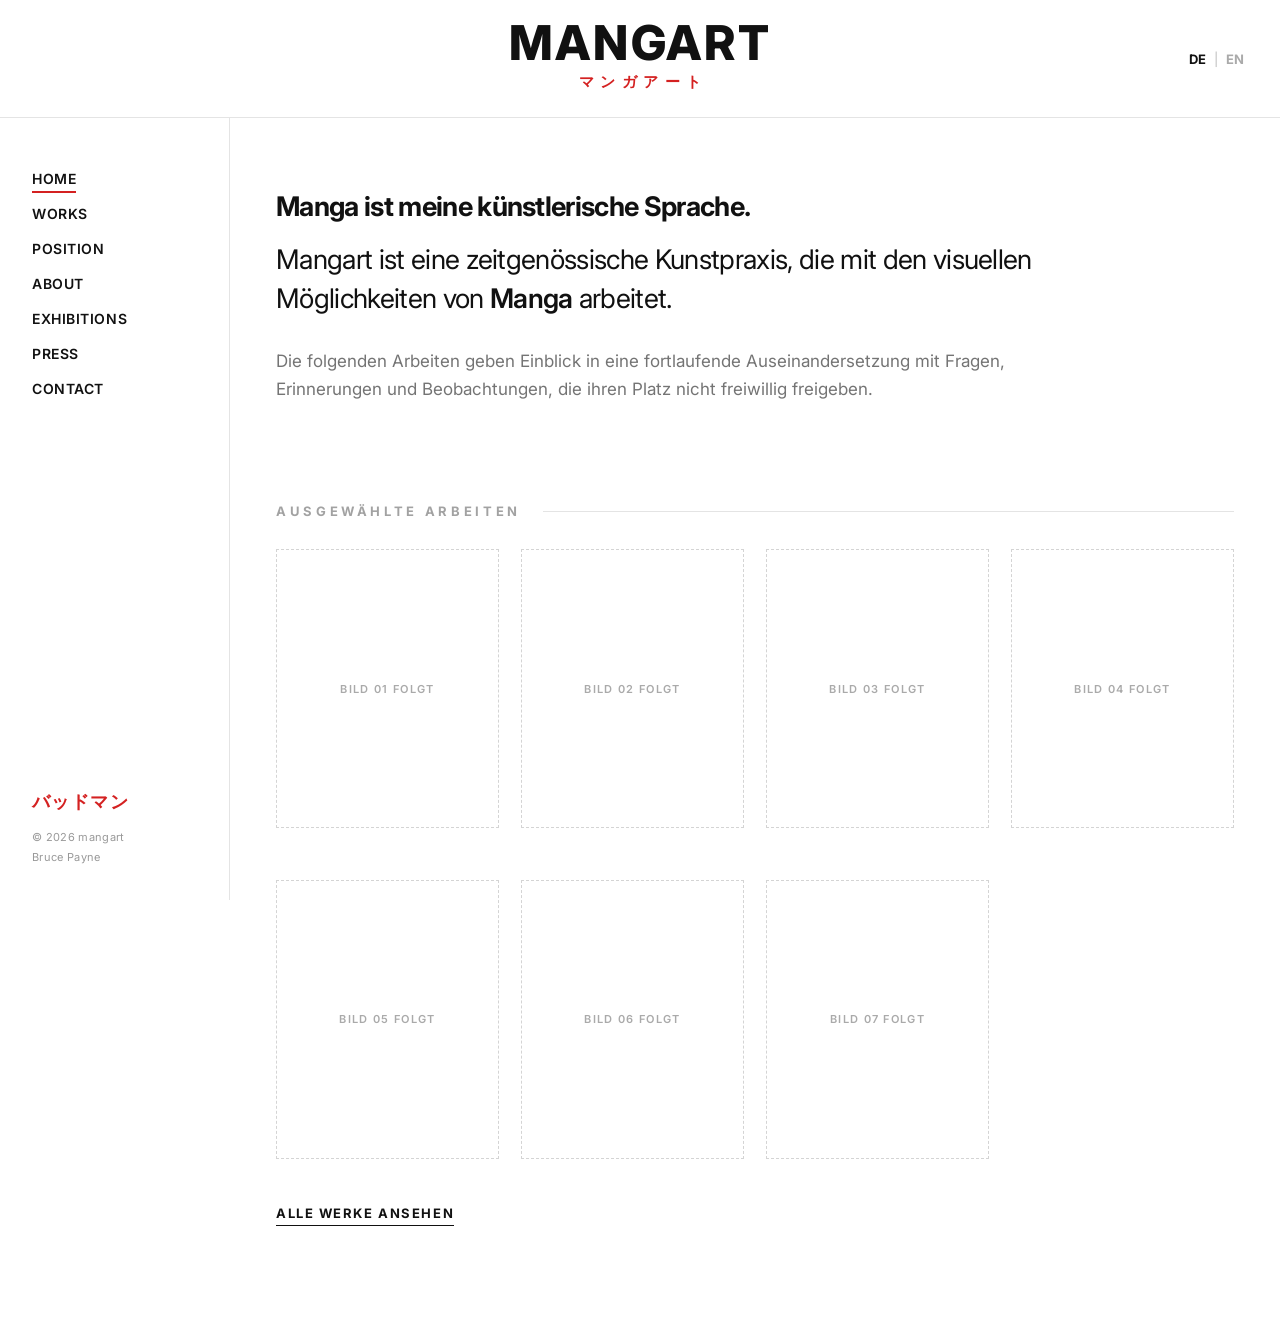
==== index.html @ c365e72a "Update index.html" ====
<!DOCTYPE html>
<html lang="de">
<head>
  <meta charset="UTF-8">
  <meta name="viewport" content="width=device-width, initial-scale=1.0">

  <title>mangart</title>

  <link rel="preconnect" href="https://fonts.googleapis.com">
  <link rel="preconnect" href="https://fonts.gstatic.com" crossorigin>

  <link
    href="https://fonts.googleapis.com/css2?family=Inter:wght@400;500;600;700&display=swap"
    rel="stylesheet"
  >

  <link rel="stylesheet" href="style.css">
</head>

<body>

  <header class="site-header">

    <a
      class="site-logo"
      href="index.html"
      aria-label="Zur Startseite"
    >
      <span class="site-logo-main">MANGART</span>
      <span class="site-logo-japanese">マンガアート</span>
    </a>

    <div class="header-controls">

      <div class="language-switch">
        <button class="language-button active" type="button">DE</button>
        <span class="language-divider">|</span>
        <button class="language-button" type="button">EN</button>
      </div>

      <button
        class="menu-button"
        id="menuButton"
        type="button"
        aria-label="Menü öffnen"
        aria-expanded="false"
      >
        <span></span>
        <span></span>
        <span></span>
      </button>

    </div>

  </header>

  <aside class="sidebar" id="sidebar">

    <nav class="main-navigation">
      <a class="active" href="index.html">Home</a>
      <a href="#">Works</a>
      <a href="#">Position</a>
      <a href="#">About</a>
      <a href="#">Exhibitions</a>
      <a href="#">Press</a>
      <a href="#">Contact</a>
    </nav>

    <div class="sidebar-footer">
      <div class="japanese-name">バッドマン</div>
      <div>© 2026 mangart</div>
      <div>Bruce Payne</div>
    </div>

  </aside>

  <main class="page">

    <div class="content">

      <section class="intro">

        <p class="intro-lead">
          Manga ist meine künstlerische Sprache.
        </p>

        <p class="intro-main">
          Mangart ist eine zeitgenössische Kunstpraxis,
          die mit den visuellen Möglichkeiten von <strong>Manga</strong> arbeitet.
        </p>

        <p class="intro-sub">
          Die folgenden Arbeiten geben Einblick in eine fortlaufende
          Auseinandersetzung mit Fragen, Erinnerungen und Beobachtungen,
          die ihren Platz nicht freiwillig freigeben.
        </p>

      </section>

      <section class="selected-works">

        <h2 class="section-title">
          <span>Ausgewählte Arbeiten</span>
        </h2>

        <div class="works-grid">

          <a class="work-card" href="#">
            <div class="image-placeholder">Bild 01 folgt</div>
          </a>

          <a class="work-card" href="#">
            <div class="image-placeholder">Bild 02 folgt</div>
          </a>

          <a class="work-card" href="#">
            <div class="image-placeholder">Bild 03 folgt</div>
          </a>

          <a class="work-card" href="#">
            <div class="image-placeholder">Bild 04 folgt</div>
          </a>

          <a class="work-card" href="#">
            <div class="image-placeholder">Bild 05 folgt</div>
          </a>

          <a class="work-card" href="#">
            <div class="image-placeholder">Bild 06 folgt</div>
          </a>

          <a class="work-card" href="#">
            <div class="image-placeholder">Bild 07 folgt</div>
          </a>

        </div>

        <a class="all-works-link" href="#">
          Alle Werke ansehen
        </a>

      </section>

    </div>

  </main>

  <script>
    const menuButton = document.getElementById("menuButton");
    const sidebar = document.getElementById("sidebar");

    menuButton.addEventListener("click", function () {
      const menuIsOpen = sidebar.classList.toggle("open");

      menuButton.classList.toggle("open", menuIsOpen);

      menuButton.setAttribute(
        "aria-expanded",
        menuIsOpen ? "true" : "false"
      );
    });
  </script>

</body>
</html>
---- style.css ----
:root {
  --white: #ffffff;
  --black: #111111;
  --grey: #747474;
  --light-grey: #e4e4e4;
  --soft-grey: #a2a2a2;
  --red: #d42121;

  --header-height: 118px;
  --sidebar-width: 230px;
  --content-width: 1320px;
}

* {
  box-sizing: border-box;
}

html {
  scroll-behavior: smooth;
}

body {
  margin: 0;
  background: var(--white);
  color: var(--black);
  font-family: "Inter", Arial, Helvetica, sans-serif;
  -webkit-font-smoothing: antialiased;
}

a {
  color: inherit;
  text-decoration: none;
}

button {
  font: inherit;
}

/* HEADER */

.site-header {
  position: fixed;
  top: 0;
  right: 0;
  left: 0;
  height: var(--header-height);
  background: rgba(255, 255, 255, 0.98);
  border-bottom: 1px solid var(--light-grey);
  z-index: 1000;
}

/* MANGART WORTMARKE */

.site-logo {
  position: absolute;
  top: 20px;
  left: 50%;
  width: 310px;
  transform: translateX(-50%);
  display: flex;
  flex-direction: column;
  align-items: center;
  line-height: 1;
  white-space: nowrap;
}

.site-logo-main {
  width: 100%;
  color: var(--black);
  font-size: 48px;
  font-weight: 800;
  line-height: 0.95;
  letter-spacing: 0.055em;
  text-align: center;
}

.site-logo-japanese {
  width: 100%;
  margin-top: 8px;
  color: var(--red);
  font-size: 15px;
  font-weight: 600;
  line-height: 1;
  letter-spacing: 0.43em;
  text-align: center;
  text-indent: 0.43em;
}

.header-controls {
  position: absolute;
  top: 0;
  right: 36px;
  height: var(--header-height);
  display: flex;
  align-items: center;
  gap: 22px;
}

.language-switch {
  display: flex;
  align-items: center;
  gap: 8px;
  font-size: 13px;
  font-weight: 700;
}

.language-button {
  padding: 0;
  border: 0;
  background: transparent;
  color: #aaaaaa;
  cursor: pointer;
}

.language-button.active {
  color: var(--black);
}

.language-divider {
  color: #bdbdbd;
  font-weight: 400;
}

/* LINKE NAVIGATION */

.sidebar {
  position: fixed;
  top: var(--header-height);
  bottom: 0;
  left: 0;
  width: var(--sidebar-width);
  padding: 52px 32px 32px;
  display: flex;
  flex-direction: column;
  background: var(--white);
  border-right: 1px solid var(--light-grey);
  z-index: 900;
}

.main-navigation {
  display: flex;
  flex-direction: column;
  align-items: flex-start;
  gap: 18px;
}

.main-navigation a {
  position: relative;
  font-size: 14px;
  font-weight: 600;
  letter-spacing: 0.04em;
  text-transform: uppercase;
}

.main-navigation a::after {
  content: "";
  position: absolute;
  bottom: -6px;
  left: 0;
  width: 0;
  height: 2px;
  background: var(--red);
  transition: width 0.2s ease;
}

.main-navigation a:hover::after,
.main-navigation a.active::after {
  width: 100%;
}

/* SIGNATUR LINKS UNTEN */

.sidebar-footer {
  margin-top: auto;
  padding-top: 72px;
  color: #999999;
  font-size: 11px;
  line-height: 1.8;
  letter-spacing: 0.03em;
}

.japanese-name {
  margin-bottom: 10px;
  color: var(--red);
  font-size: 18px;
  font-weight: 600;
  letter-spacing: 0.08em;
}

/* HAUPTBEREICH */

.page {
  margin-left: var(--sidebar-width);
  padding: var(--header-height) 46px 100px;
}

.content {
  width: 100%;
  max-width: var(--content-width);
  margin: 0 auto;
  padding-top: 70px;
}

/* HOME INTRO */

.intro {
  max-width: 820px;
  margin-bottom: 100px;
}

.intro p {
  margin-top: 0;
}

.intro-lead {
  margin-bottom: 14px;
  font-size: 27px;
  font-weight: 700;
  line-height: 1.4;
  letter-spacing: -0.025em;
}

.intro-main {
  margin-bottom: 30px;
  font-size: 27px;
  font-weight: 400;
  line-height: 1.45;
  letter-spacing: -0.025em;
}

.intro-main strong {
  font-weight: 600;
}

.intro-sub {
  max-width: 760px;
  margin-bottom: 0;
  color: var(--grey);
  font-size: 17px;
  font-weight: 400;
  line-height: 1.62;
}

/* AUSGEWÄHLTE ARBEITEN */

.selected-works {
  width: 100%;
}

.section-title {
  display: flex;
  align-items: center;
  gap: 22px;
  margin: 0 0 30px;
  color: var(--soft-grey);
  font-size: 13px;
  font-weight: 700;
  letter-spacing: 0.28em;
  text-transform: uppercase;
}

.section-title::after {
  content: "";
  flex: 1;
  height: 1px;
  background: var(--light-grey);
}

/* WERKRASTER */

.works-grid {
  display: grid;
  grid-template-columns: repeat(4, minmax(0, 1fr));
  gap: 52px 22px;
}

.work-card {
  display: block;
  width: 100%;
}

.image-placeholder {
  width: 100%;
  aspect-ratio: 4 / 5;
  display: flex;
  align-items: center;
  justify-content: center;
  background: var(--white);
  border: 1px dashed #d4d4d4;
  color: #aaaaaa;
  font-size: 11px;
  font-weight: 600;
  letter-spacing: 0.12em;
  text-transform: uppercase;
}

.work-card img {
  display: block;
  width: 100%;
  height: auto;
  object-fit: contain;
  background: var(--white);
}

/* ALLE WERKE ANSEHEN */

.all-works-link {
  display: inline-block;
  position: relative;
  margin-top: 46px;
  padding-bottom: 5px;
  font-size: 13px;
  font-weight: 700;
  letter-spacing: 0.12em;
  text-transform: uppercase;
}

.all-works-link::after {
  content: "";
  position: absolute;
  right: 0;
  bottom: 0;
  left: 0;
  height: 1px;
  background: var(--black);
}

.all-works-link:hover {
  opacity: 0.55;
}

/* HAMBURGER */

.menu-button {
  display: none;
  width: 32px;
  height: 32px;
  padding: 0;
  border: 0;
  background: transparent;
  cursor: pointer;
  align-items: center;
  justify-content: center;
  flex-direction: column;
}

.menu-button span {
  display: block;
  width: 28px;
  height: 2px;
  margin: 3px 0;
  background: var(--black);
  transition: transform 0.2s ease, opacity 0.2s ease;
}

.menu-button.open span:nth-child(1) {
  transform: translateY(8px) rotate(45deg);
}

.menu-button.open span:nth-child(2) {
  opacity: 0;
}

.menu-button.open span:nth-child(3) {
  transform: translateY(-8px) rotate(-45deg);
}

/* TABLET */

@media (max-width: 820px) {
  .works-grid {
    grid-template-columns: repeat(2, minmax(0, 1fr));
  }
}

/* HANDY */

@media (max-width: 760px) {
  :root {
    --header-height: 88px;
  }

  .site-logo {
    top: 18px;
    left: 20px;
    width: 155px;
    transform: none;
    align-items: flex-start;
  }

  .site-logo-main {
    font-size: 27px;
    letter-spacing: 0.035em;
    text-align: left;
  }

  .site-logo-japanese {
    margin-top: 5px;
    font-size: 9px;
    letter-spacing: 0.26em;
    text-align: left;
    text-indent: 0;
  }

  .header-controls {
    top: 0;
    right: 18px;
    height: var(--header-height);
    gap: 16px;
  }

  .language-switch {
    height: 32px;
    display: flex;
    align-items: center;
    font-size: 13px;
  }

  .menu-button {
    display: flex;
  }

  .sidebar {
    top: var(--header-height);
    width: 100%;
    height: calc(100vh - var(--header-height));
    padding: 36px 26px 30px;
    border-right: 0;
    transform: translateX(-105%);
    transition: transform 0.25s ease;
  }

  .sidebar.open {
    transform: translateX(0);
  }

  .main-navigation {
    gap: 24px;
  }

  .main-navigation a {
    font-size: 22px;
  }

  .sidebar-footer {
    display: none;
  }

  .page {
    margin-left: 0;
    padding: var(--header-height) 22px 65px;
  }

  .content {
    padding-top: 48px;
  }

  .intro {
    margin-bottom: 74px;
  }

  .intro-lead {
    font-size: 23px;
  }

  .intro-main {
    font-size: 23px;
  }

  .intro-sub {
    font-size: 17px;
  }

  .section-title {
    font-size: 12px;
    letter-spacing: 0.2em;
  }

  .works-grid {
    grid-template-columns: 1fr;
    gap: 28px;
  }
}
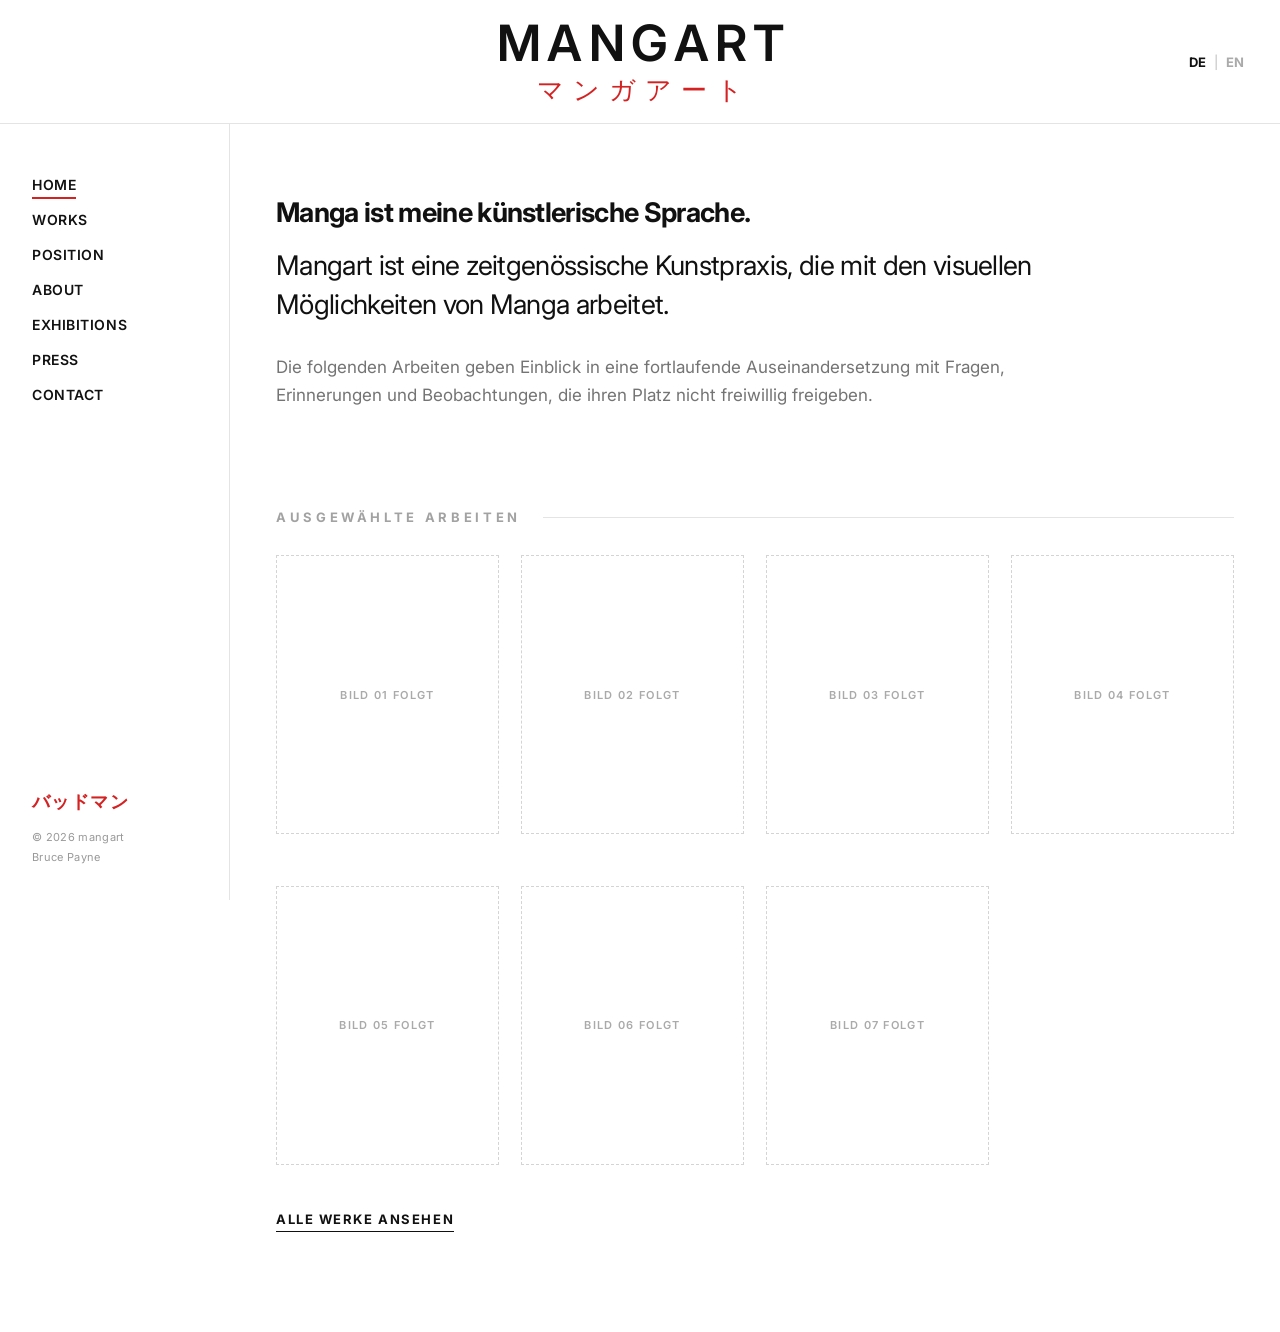
==== commit 58bb1d0e: "Update index.html" ====
--- a/index.html
+++ b/index.html
@@ -86,7 +86,7 @@
 
         <p class="intro-main">
           Mangart ist eine zeitgenössische Kunstpraxis,
-          die mit den visuellen Möglichkeiten von <strong>Manga</strong> arbeitet.
+          die mit den visuellen Möglichkeiten von Manga arbeitet.
         </p>
 
         <p class="intro-sub">
--- a/style.css
+++ b/style.css
@@ -6,7 +6,7 @@
   --soft-grey: #a2a2a2;
   --red: #d42121;
 
-  --header-height: 118px;
+  --header-height: 124px;
   --sidebar-width: 230px;
   --content-width: 1320px;
 }
@@ -53,37 +53,37 @@
 
 .site-logo {
   position: absolute;
-  top: 20px;
+  top: 18px;
   left: 50%;
-  width: 310px;
+  width: 430px;
   transform: translateX(-50%);
   display: flex;
   flex-direction: column;
   align-items: center;
-  line-height: 1;
   white-space: nowrap;
 }
 
 .site-logo-main {
   width: 100%;
   color: var(--black);
-  font-size: 48px;
-  font-weight: 800;
-  line-height: 0.95;
-  letter-spacing: 0.055em;
-  text-align: center;
-}
-
-.site-logo-japanese {
-  width: 100%;
-  margin-top: 8px;
-  color: var(--red);
-  font-size: 15px;
+  font-size: 50px;
   font-weight: 600;
   line-height: 1;
-  letter-spacing: 0.43em;
+  letter-spacing: 0.13em;
   text-align: center;
-  text-indent: 0.43em;
+  text-indent: 0.13em;
+}
+
+.site-logo-japanese {
+  width: 100%;
+  margin-top: 9px;
+  color: var(--red);
+  font-size: 26px;
+  font-weight: 500;
+  line-height: 1;
+  letter-spacing: 0.34em;
+  text-align: center;
+  text-indent: 0.34em;
 }
 
 .header-controls {
@@ -377,27 +377,32 @@
 
 @media (max-width: 760px) {
   :root {
-    --header-height: 88px;
+    --header-height: 94px;
   }
 
   .site-logo {
-    top: 18px;
+    top: 50%;
     left: 20px;
-    width: 155px;
-    transform: none;
+    width: 165px;
+    transform: translateY(-50%);
     align-items: flex-start;
   }
 
   .site-logo-main {
-    font-size: 27px;
-    letter-spacing: 0.035em;
+    font-size: 25px;
+    font-weight: 600;
+    line-height: 1;
+    letter-spacing: 0.1em;
     text-align: left;
+    text-indent: 0;
   }
 
   .site-logo-japanese {
-    margin-top: 5px;
-    font-size: 9px;
-    letter-spacing: 0.26em;
+    margin-top: 6px;
+    font-size: 13px;
+    font-weight: 500;
+    line-height: 1;
+    letter-spacing: 0.25em;
     text-align: left;
     text-indent: 0;
   }
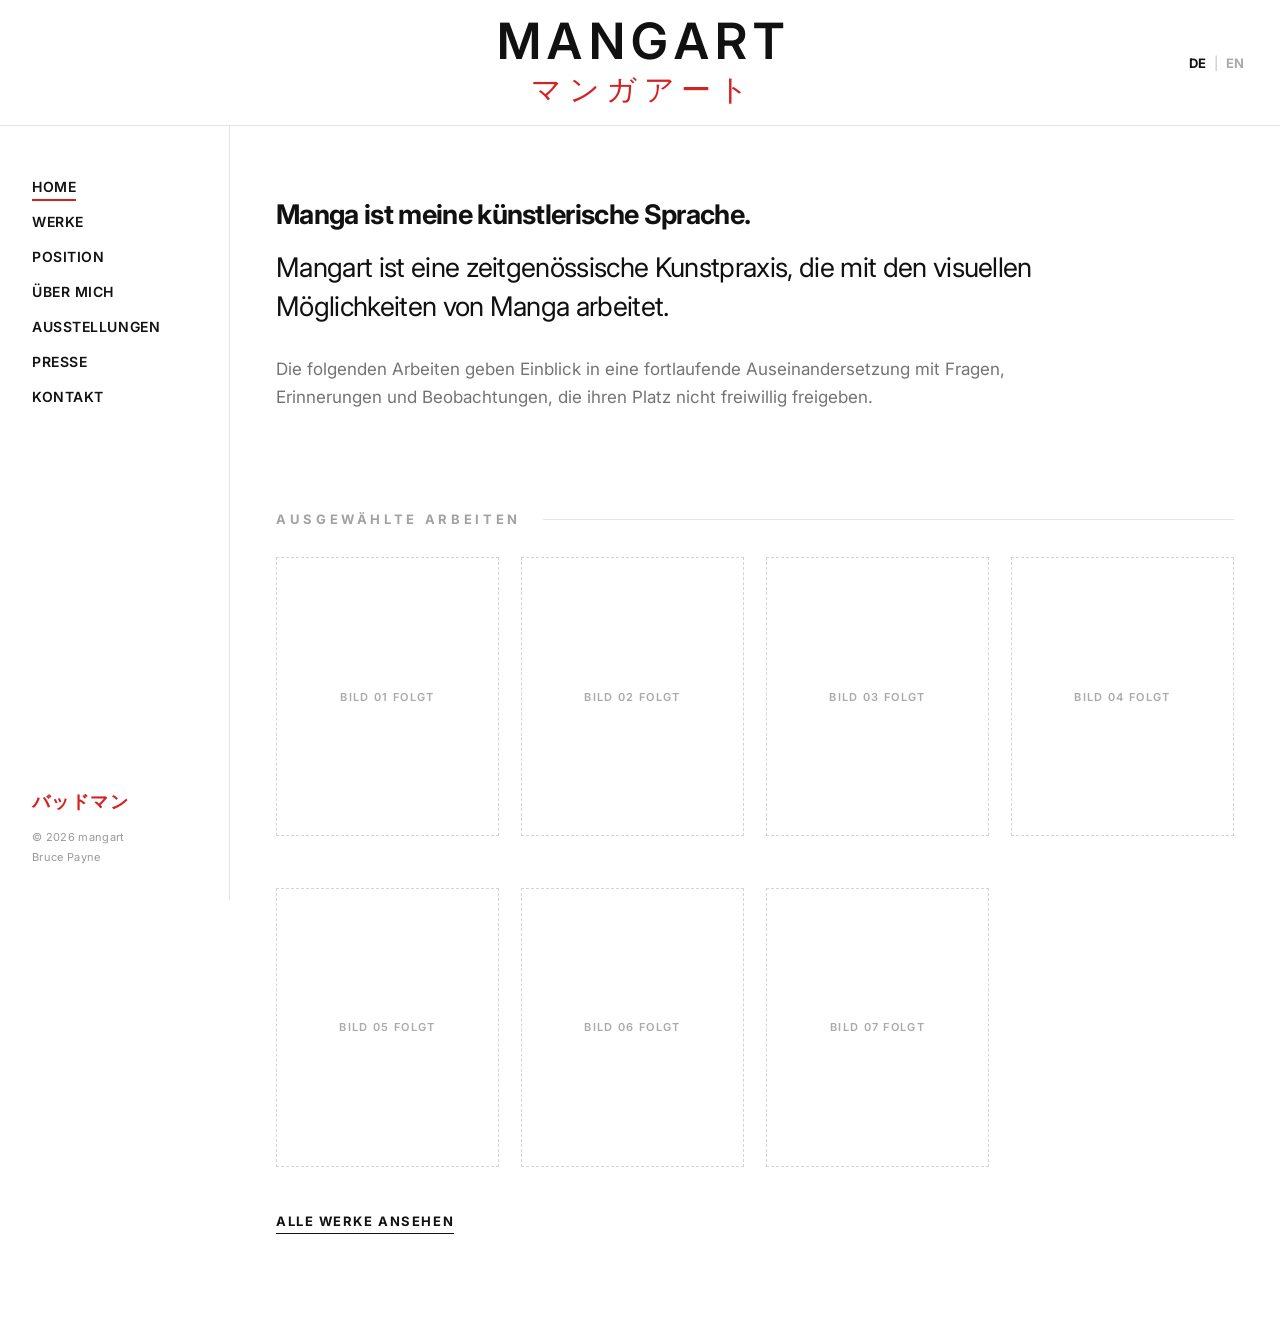
==== commit 7b01ae7e: "Update index.html" ====
--- a/index.html
+++ b/index.html
@@ -4,7 +4,7 @@
   <meta charset="UTF-8">
   <meta name="viewport" content="width=device-width, initial-scale=1.0">
 
-  <title>mangart</title>
+  <title>MANGART</title>
 
   <link rel="preconnect" href="https://fonts.googleapis.com">
   <link rel="preconnect" href="https://fonts.gstatic.com" crossorigin>
@@ -25,6 +25,8 @@
       class="site-logo"
       href="index.html"
       aria-label="Zur Startseite"
+      data-aria-de="Zur Startseite"
+      data-aria-en="Go to homepage"
     >
       <span class="site-logo-main">MANGART</span>
       <span class="site-logo-japanese">マンガアート</span>
@@ -32,10 +34,26 @@
 
     <div class="header-controls">
 
-      <div class="language-switch">
-        <button class="language-button active" type="button">DE</button>
+      <div class="language-switch" aria-label="Sprache auswählen">
+        <button
+          class="language-button active"
+          id="languageDe"
+          type="button"
+          aria-pressed="true"
+        >
+          DE
+        </button>
+
         <span class="language-divider">|</span>
-        <button class="language-button" type="button">EN</button>
+
+        <button
+          class="language-button"
+          id="languageEn"
+          type="button"
+          aria-pressed="false"
+        >
+          EN
+        </button>
       </div>
 
       <button
@@ -44,6 +62,10 @@
         type="button"
         aria-label="Menü öffnen"
         aria-expanded="false"
+        data-open-de="Menü öffnen"
+        data-close-de="Menü schließen"
+        data-open-en="Open menu"
+        data-close-en="Close menu"
       >
         <span></span>
         <span></span>
@@ -57,13 +79,62 @@
   <aside class="sidebar" id="sidebar">
 
     <nav class="main-navigation">
-      <a class="active" href="index.html">Home</a>
-      <a href="#">Works</a>
-      <a href="#">Position</a>
-      <a href="#">About</a>
-      <a href="#">Exhibitions</a>
-      <a href="#">Press</a>
-      <a href="#">Contact</a>
+      <a
+        class="active"
+        href="index.html"
+        data-de="Home"
+        data-en="Home"
+      >
+        Home
+      </a>
+
+      <a
+        href="#"
+        data-de="Werke"
+        data-en="Works"
+      >
+        Werke
+      </a>
+
+      <a
+        href="#"
+        data-de="Position"
+        data-en="Position"
+      >
+        Position
+      </a>
+
+      <a
+        href="#"
+        data-de="Über mich"
+        data-en="About"
+      >
+        Über mich
+      </a>
+
+      <a
+        href="#"
+        data-de="Ausstellungen"
+        data-en="Exhibitions"
+      >
+        Ausstellungen
+      </a>
+
+      <a
+        href="#"
+        data-de="Presse"
+        data-en="Press"
+      >
+        Presse
+      </a>
+
+      <a
+        href="#"
+        data-de="Kontakt"
+        data-en="Contact"
+      >
+        Kontakt
+      </a>
     </nav>
 
     <div class="sidebar-footer">
@@ -80,16 +151,28 @@
 
       <section class="intro">
 
-        <p class="intro-lead">
+        <p
+          class="intro-lead"
+          data-de="Manga ist meine künstlerische Sprache."
+          data-en="Manga is my artistic voice."
+        >
           Manga ist meine künstlerische Sprache.
         </p>
 
-        <p class="intro-main">
+        <p
+          class="intro-main"
+          data-de="Mangart ist eine zeitgenössische Kunstpraxis, die mit den visuellen Möglichkeiten von Manga arbeitet."
+          data-en="Mangart is a contemporary art practice that works with the visual possibilities of Manga."
+        >
           Mangart ist eine zeitgenössische Kunstpraxis,
           die mit den visuellen Möglichkeiten von Manga arbeitet.
         </p>
 
-        <p class="intro-sub">
+        <p
+          class="intro-sub"
+          data-de="Die folgenden Arbeiten geben Einblick in eine fortlaufende Auseinandersetzung mit Fragen, Erinnerungen und Beobachtungen, die ihren Platz nicht freiwillig freigeben."
+          data-en="The following works offer insight into an ongoing engagement with questions, memories, and observations that refuse to give up their place."
+        >
           Die folgenden Arbeiten geben Einblick in eine fortlaufende
           Auseinandersetzung mit Fragen, Erinnerungen und Beobachtungen,
           die ihren Platz nicht freiwillig freigeben.
@@ -100,42 +183,94 @@
       <section class="selected-works">
 
         <h2 class="section-title">
-          <span>Ausgewählte Arbeiten</span>
+          <span
+            data-de="Ausgewählte Arbeiten"
+            data-en="Selected Works"
+          >
+            Ausgewählte Arbeiten
+          </span>
         </h2>
 
         <div class="works-grid">
 
           <a class="work-card" href="#">
-            <div class="image-placeholder">Bild 01 folgt</div>
-          </a>
-
-          <a class="work-card" href="#">
-            <div class="image-placeholder">Bild 02 folgt</div>
-          </a>
-
-          <a class="work-card" href="#">
-            <div class="image-placeholder">Bild 03 folgt</div>
-          </a>
-
-          <a class="work-card" href="#">
-            <div class="image-placeholder">Bild 04 folgt</div>
-          </a>
-
-          <a class="work-card" href="#">
-            <div class="image-placeholder">Bild 05 folgt</div>
-          </a>
-
-          <a class="work-card" href="#">
-            <div class="image-placeholder">Bild 06 folgt</div>
-          </a>
-
-          <a class="work-card" href="#">
-            <div class="image-placeholder">Bild 07 folgt</div>
+            <div
+              class="image-placeholder"
+              data-de="Bild 01 folgt"
+              data-en="Image 01 coming soon"
+            >
+              Bild 01 folgt
+            </div>
+          </a>
+
+          <a class="work-card" href="#">
+            <div
+              class="image-placeholder"
+              data-de="Bild 02 folgt"
+              data-en="Image 02 coming soon"
+            >
+              Bild 02 folgt
+            </div>
+          </a>
+
+          <a class="work-card" href="#">
+            <div
+              class="image-placeholder"
+              data-de="Bild 03 folgt"
+              data-en="Image 03 coming soon"
+            >
+              Bild 03 folgt
+            </div>
+          </a>
+
+          <a class="work-card" href="#">
+            <div
+              class="image-placeholder"
+              data-de="Bild 04 folgt"
+              data-en="Image 04 coming soon"
+            >
+              Bild 04 folgt
+            </div>
+          </a>
+
+          <a class="work-card" href="#">
+            <div
+              class="image-placeholder"
+              data-de="Bild 05 folgt"
+              data-en="Image 05 coming soon"
+            >
+              Bild 05 folgt
+            </div>
+          </a>
+
+          <a class="work-card" href="#">
+            <div
+              class="image-placeholder"
+              data-de="Bild 06 folgt"
+              data-en="Image 06 coming soon"
+            >
+              Bild 06 folgt
+            </div>
+          </a>
+
+          <a class="work-card" href="#">
+            <div
+              class="image-placeholder"
+              data-de="Bild 07 folgt"
+              data-en="Image 07 coming soon"
+            >
+              Bild 07 folgt
+            </div>
           </a>
 
         </div>
 
-        <a class="all-works-link" href="#">
+        <a
+          class="all-works-link"
+          href="#"
+          data-de="Alle Werke ansehen"
+          data-en="View all works"
+        >
           Alle Werke ansehen
         </a>
 
@@ -148,6 +283,77 @@
   <script>
     const menuButton = document.getElementById("menuButton");
     const sidebar = document.getElementById("sidebar");
+
+    const languageDe = document.getElementById("languageDe");
+    const languageEn = document.getElementById("languageEn");
+
+    const translatableElements = document.querySelectorAll(
+      "[data-de][data-en]"
+    );
+
+    const ariaTranslatableElements = document.querySelectorAll(
+      "[data-aria-de][data-aria-en]"
+    );
+
+    let currentLanguage =
+      localStorage.getItem("mangart-language") || "de";
+
+    function updateMenuLabel() {
+      const menuIsOpen = sidebar.classList.contains("open");
+
+      const labelAttribute = menuIsOpen
+        ? `data-close-${currentLanguage}`
+        : `data-open-${currentLanguage}`;
+
+      menuButton.setAttribute(
+        "aria-label",
+        menuButton.getAttribute(labelAttribute)
+      );
+    }
+
+    function setLanguage(language) {
+      currentLanguage = language;
+
+      document.documentElement.lang = language;
+
+      translatableElements.forEach(function (element) {
+        element.textContent = element.getAttribute(`data-${language}`);
+      });
+
+      ariaTranslatableElements.forEach(function (element) {
+        element.setAttribute(
+          "aria-label",
+          element.getAttribute(`data-aria-${language}`)
+        );
+      });
+
+      const germanIsActive = language === "de";
+
+      languageDe.classList.toggle("active", germanIsActive);
+      languageEn.classList.toggle("active", !germanIsActive);
+
+      languageDe.setAttribute(
+        "aria-pressed",
+        germanIsActive ? "true" : "false"
+      );
+
+      languageEn.setAttribute(
+        "aria-pressed",
+        germanIsActive ? "false" : "true"
+      );
+
+      localStorage.setItem("mangart-language", language);
+
+      updateMenuLabel();
+    }
+
+    languageDe.addEventListener("click", function () {
+      setLanguage("de");
+    });
+
+    languageEn.addEventListener("click", function () {
+      setLanguage("en");
+    });
 
     menuButton.addEventListener("click", function () {
       const menuIsOpen = sidebar.classList.toggle("open");
@@ -158,7 +364,11 @@
         "aria-expanded",
         menuIsOpen ? "true" : "false"
       );
+
+      updateMenuLabel();
     });
+
+    setLanguage(currentLanguage);
   </script>
 
 </body>
--- a/style.css
+++ b/style.css
@@ -6,7 +6,7 @@
   --soft-grey: #a2a2a2;
   --red: #d42121;
 
-  --header-height: 124px;
+  --header-height: 126px;
   --sidebar-width: 230px;
   --content-width: 1320px;
 }
@@ -53,7 +53,7 @@
 
 .site-logo {
   position: absolute;
-  top: 18px;
+  top: 16px;
   left: 50%;
   width: 430px;
   transform: translateX(-50%);
@@ -64,6 +64,7 @@
 }
 
 .site-logo-main {
+  display: block;
   width: 100%;
   color: var(--black);
   font-size: 50px;
@@ -75,15 +76,16 @@
 }
 
 .site-logo-japanese {
-  width: 100%;
-  margin-top: 9px;
+  display: block;
+  width: 100%;
+  margin-top: 8px;
   color: var(--red);
-  font-size: 26px;
+  font-size: 30px;
   font-weight: 500;
   line-height: 1;
-  letter-spacing: 0.34em;
+  letter-spacing: 0.22em;
   text-align: center;
-  text-indent: 0.34em;
+  text-indent: 0.22em;
 }
 
 .header-controls {
@@ -228,10 +230,6 @@
   letter-spacing: -0.025em;
 }
 
-.intro-main strong {
-  font-weight: 600;
-}
-
 .intro-sub {
   max-width: 760px;
   margin-bottom: 0;
@@ -377,41 +375,47 @@
 
 @media (max-width: 760px) {
   :root {
-    --header-height: 94px;
+    --header-height: 98px;
   }
 
   .site-logo {
     top: 50%;
     left: 20px;
-    width: 165px;
+    width: max-content;
     transform: translateY(-50%);
-    align-items: flex-start;
+    display: inline-flex;
+    flex-direction: column;
+    align-items: center;
   }
 
   .site-logo-main {
+    display: block;
+    width: auto;
     font-size: 25px;
     font-weight: 600;
     line-height: 1;
     letter-spacing: 0.1em;
-    text-align: left;
+    text-align: center;
     text-indent: 0;
   }
 
   .site-logo-japanese {
-    margin-top: 6px;
-    font-size: 13px;
+    display: block;
+    width: auto;
+    margin-top: 7px;
+    font-size: 14px;
     font-weight: 500;
     line-height: 1;
-    letter-spacing: 0.25em;
-    text-align: left;
-    text-indent: 0;
+    letter-spacing: 0.2em;
+    text-align: center;
+    text-indent: 0.2em;
   }
 
   .header-controls {
     top: 0;
-    right: 18px;
+    right: 16px;
     height: var(--header-height);
-    gap: 16px;
+    gap: 14px;
   }
 
   .language-switch {
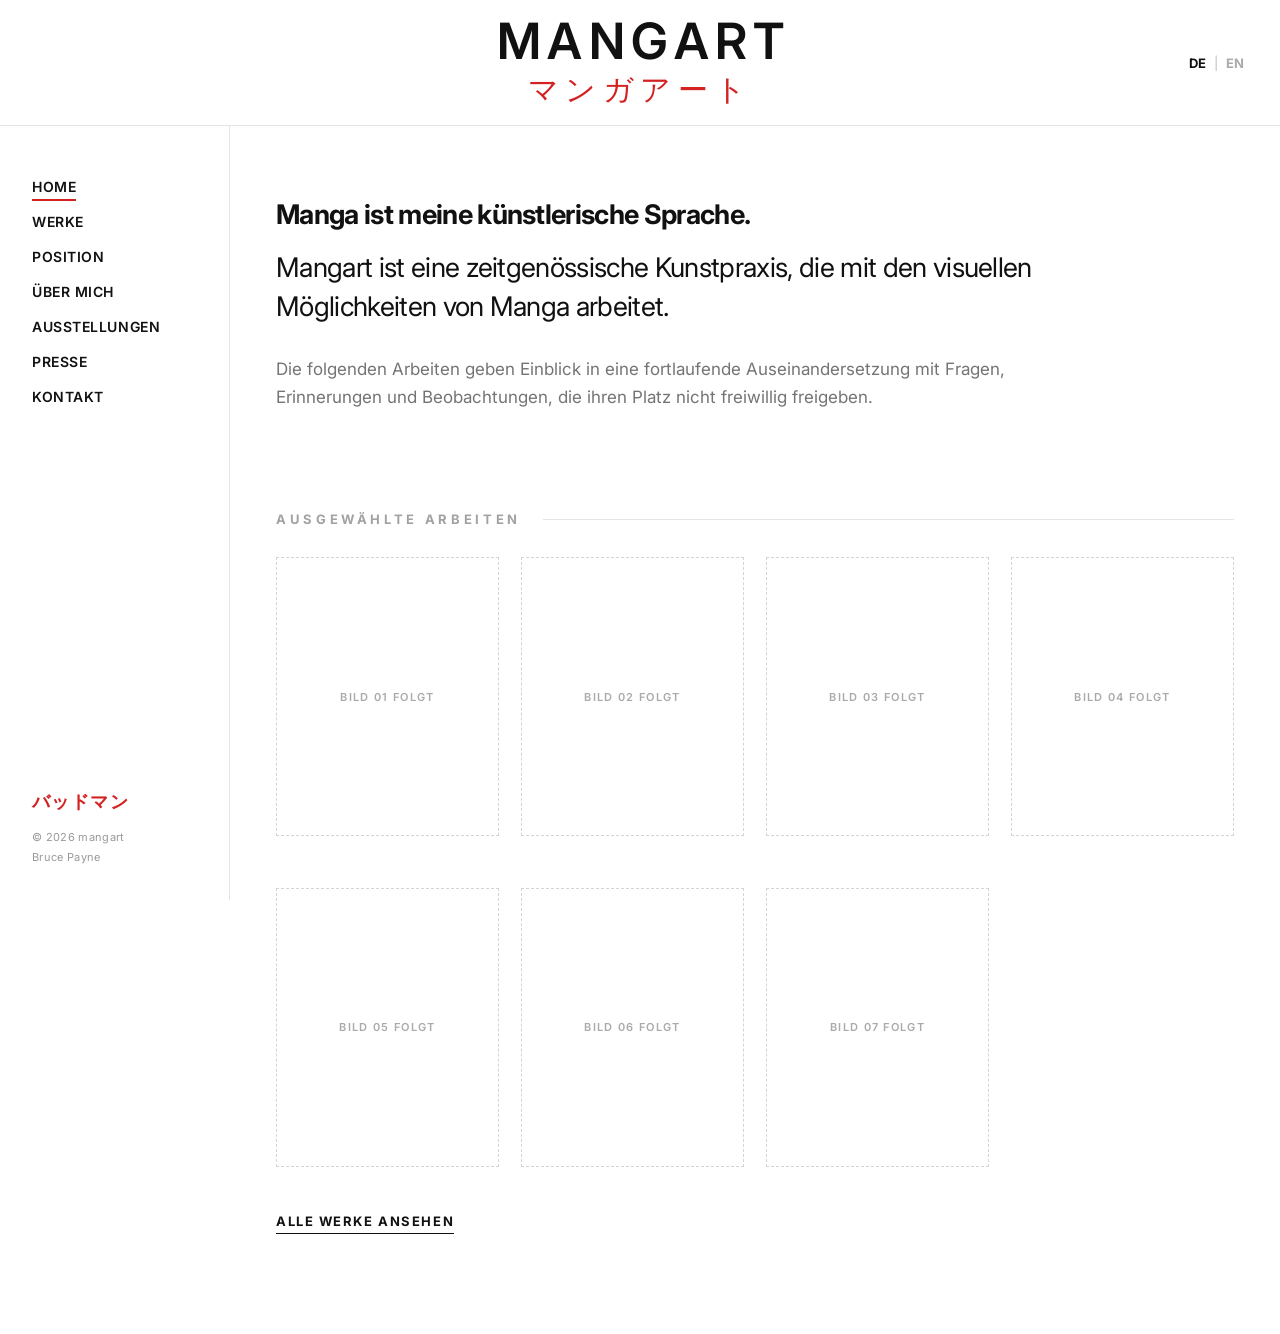
==== commit 6badb6ac: "Update index.html" ====
--- a/index.html
+++ b/index.html
@@ -79,6 +79,7 @@
   <aside class="sidebar" id="sidebar">
 
     <nav class="main-navigation">
+
       <a
         class="active"
         href="index.html"
@@ -113,7 +114,7 @@
       </a>
 
       <a
-        href="#"
+        href="exhibitions.html"
         data-de="Ausstellungen"
         data-en="Exhibitions"
       >
@@ -121,7 +122,7 @@
       </a>
 
       <a
-        href="#"
+        href="press.html"
         data-de="Presse"
         data-en="Press"
       >
@@ -135,6 +136,7 @@
       >
         Kontakt
       </a>
+
     </nav>
 
     <div class="sidebar-footer">
--- a/style.css
+++ b/style.css
@@ -85,7 +85,7 @@
   line-height: 1;
   letter-spacing: 0.22em;
   text-align: center;
-  text-indent: 0.22em;
+  text-indent: 0.00em;
 }
 
 .header-controls {
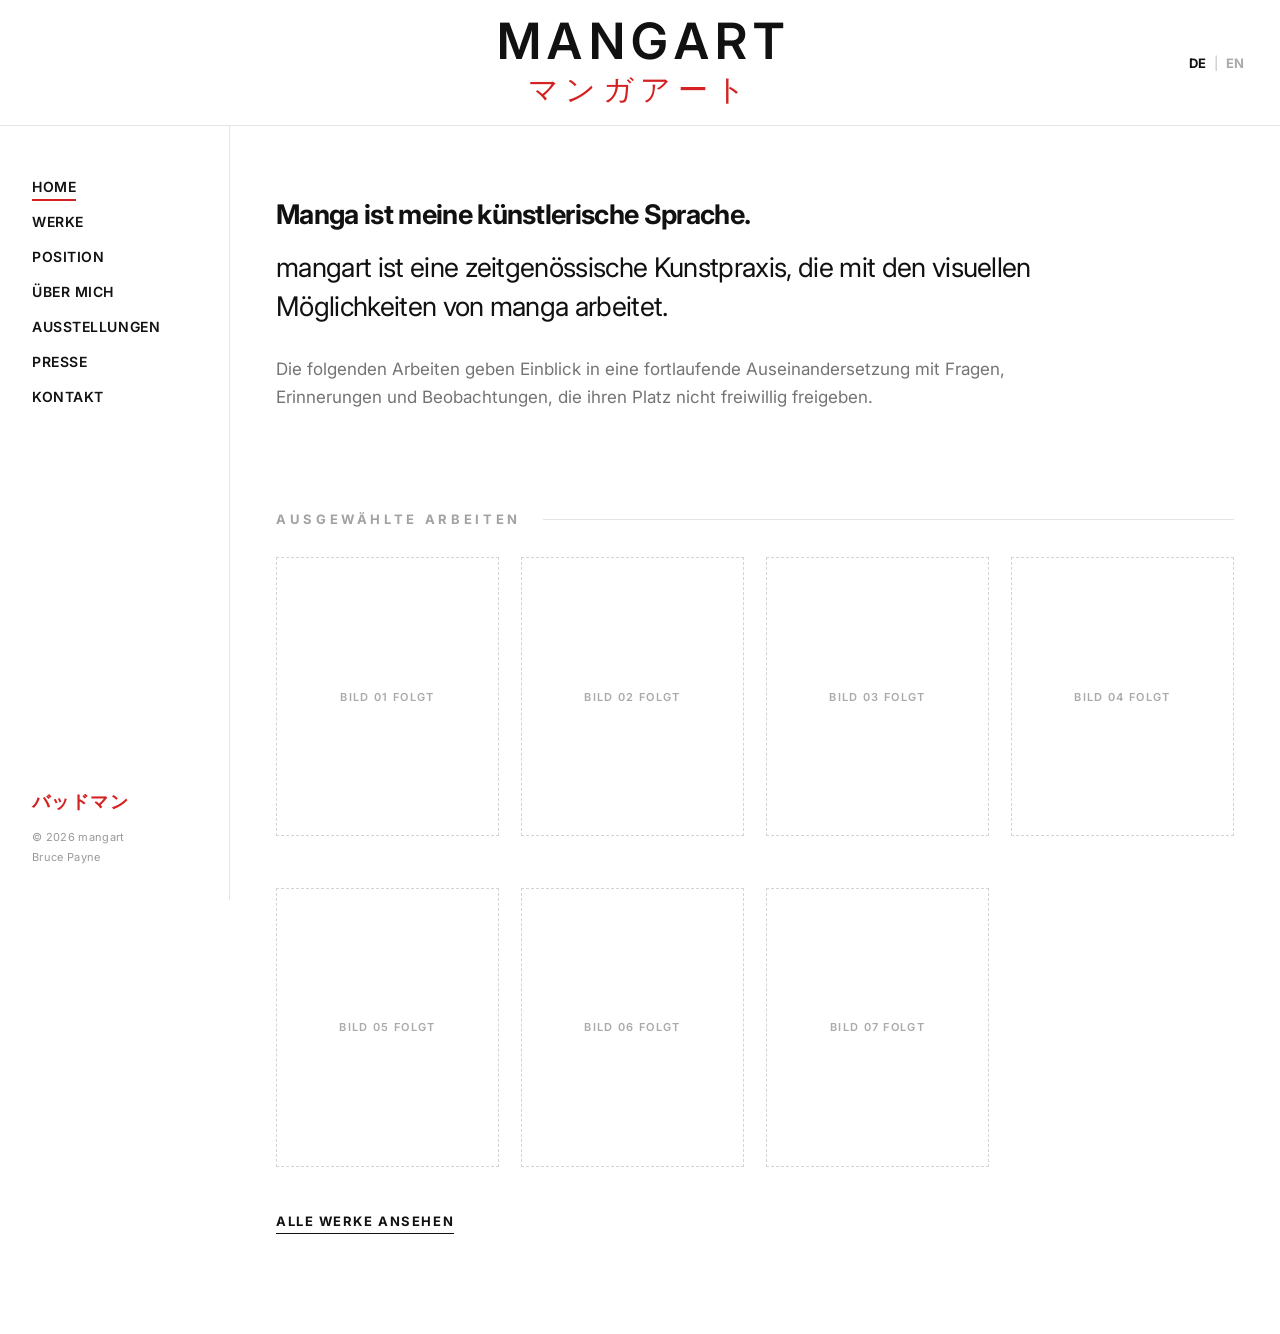
==== commit 633639ed: "Update index.html" ====
--- a/index.html
+++ b/index.html
@@ -34,7 +34,13 @@
 
     <div class="header-controls">
 
-      <div class="language-switch" aria-label="Sprache auswählen">
+      <div
+        class="language-switch"
+        aria-label="Sprache auswählen"
+        data-aria-de="Sprache auswählen"
+        data-aria-en="Select language"
+      >
+
         <button
           class="language-button active"
           id="languageDe"
@@ -54,6 +60,7 @@
         >
           EN
         </button>
+
       </div>
 
       <button
@@ -90,7 +97,7 @@
       </a>
 
       <a
-        href="#"
+        href="works.html"
         data-de="Werke"
         data-en="Works"
       >
@@ -98,7 +105,7 @@
       </a>
 
       <a
-        href="#"
+        href="position.html"
         data-de="Position"
         data-en="Position"
       >
@@ -106,7 +113,7 @@
       </a>
 
       <a
-        href="#"
+        href="about.html"
         data-de="Über mich"
         data-en="About"
       >
@@ -130,7 +137,7 @@
       </a>
 
       <a
-        href="#"
+        href="contact.html"
         data-de="Kontakt"
         data-en="Contact"
       >
@@ -163,11 +170,11 @@
 
         <p
           class="intro-main"
-          data-de="Mangart ist eine zeitgenössische Kunstpraxis, die mit den visuellen Möglichkeiten von Manga arbeitet."
-          data-en="Mangart is a contemporary art practice that works with the visual possibilities of Manga."
-        >
-          Mangart ist eine zeitgenössische Kunstpraxis,
-          die mit den visuellen Möglichkeiten von Manga arbeitet.
+          data-de="mangart ist eine zeitgenössische Kunstpraxis, die mit den visuellen Möglichkeiten von manga arbeitet."
+          data-en="mangart is a contemporary art practice that works with the visual possibilities of manga."
+        >
+          mangart ist eine zeitgenössische Kunstpraxis, die mit den
+          visuellen Möglichkeiten von manga arbeitet.
         </p>
 
         <p
@@ -269,7 +276,7 @@
 
         <a
           class="all-works-link"
-          href="#"
+          href="works.html"
           data-de="Alle Werke ansehen"
           data-en="View all works"
         >
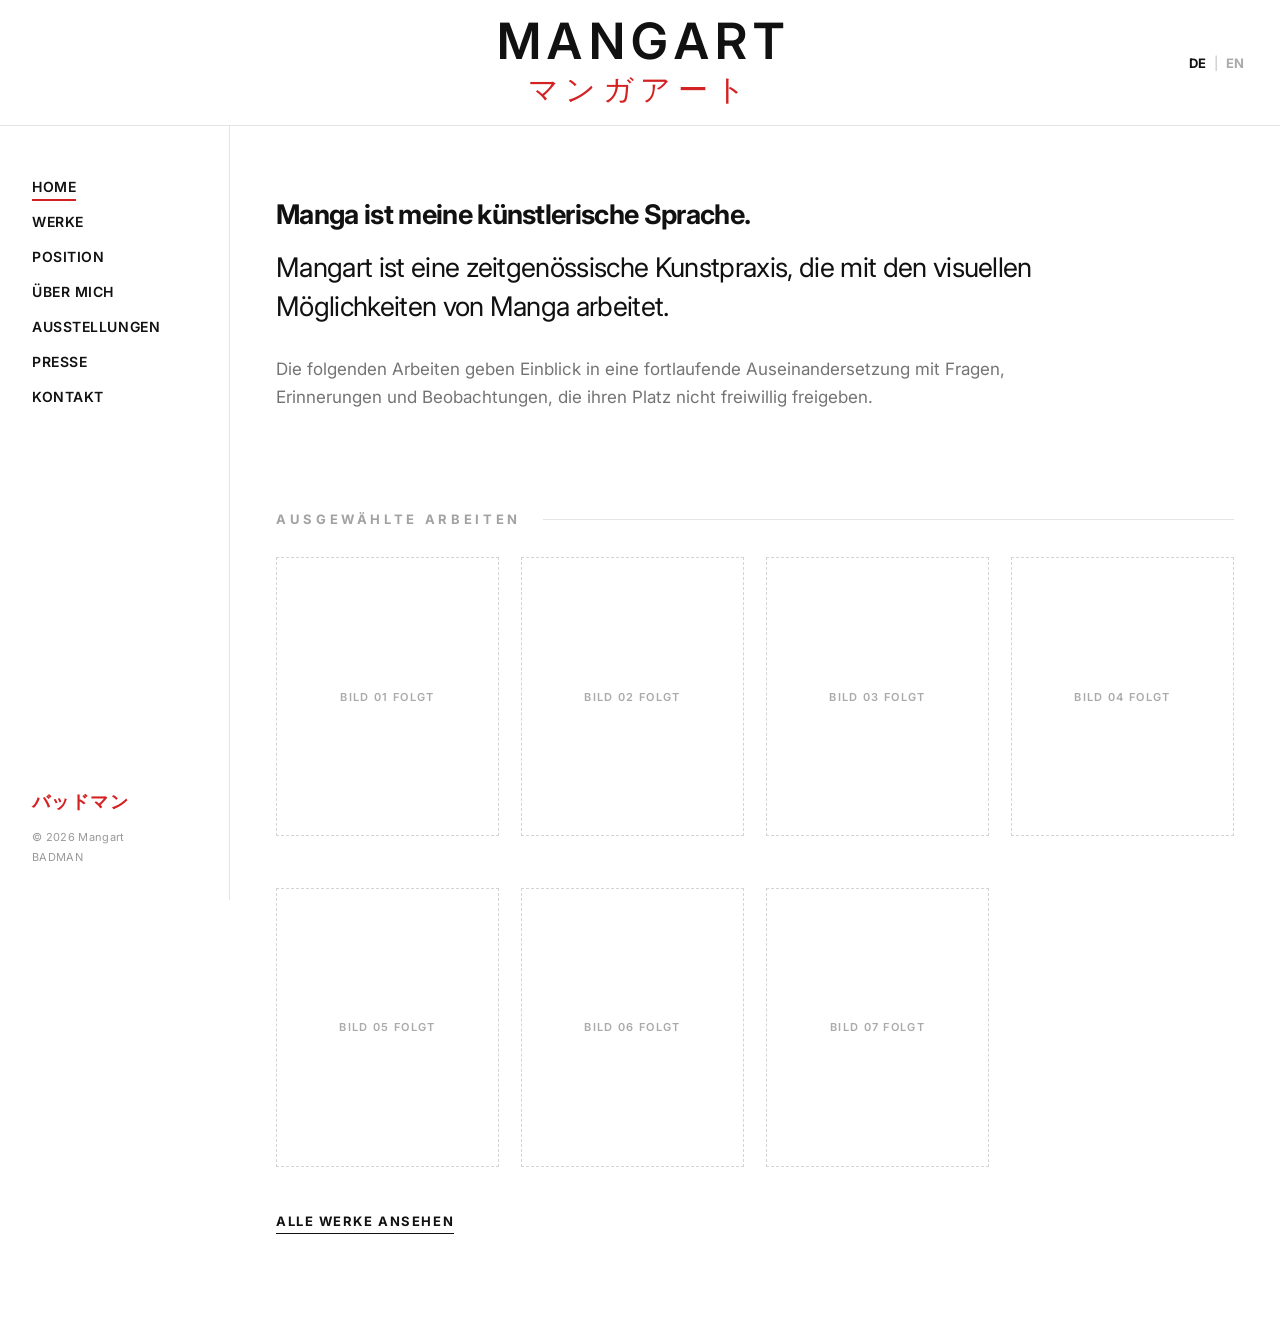
==== commit fd325b08: "Update index.html" ====
--- a/index.html
+++ b/index.html
@@ -15,6 +15,27 @@
   >
 
   <link rel="stylesheet" href="style.css">
+
+  <style>
+    @media (max-width: 820px) {
+      .site-logo {
+        display: flex;
+        flex-direction: column;
+        align-items: center;
+      }
+
+      .site-logo-japanese {
+        position: static !important;
+        display: block;
+        width: 100%;
+        margin-left: 0 !important;
+        margin-right: 0 !important;
+        text-align: center;
+        transform: none !important;
+        align-self: center;
+      }
+    }
+  </style>
 </head>
 
 <body>
@@ -148,8 +169,8 @@
 
     <div class="sidebar-footer">
       <div class="japanese-name">バッドマン</div>
-      <div>© 2026 mangart</div>
-      <div>Bruce Payne</div>
+      <div>© 2026 Mangart</div>
+      <div>BADMAN</div>
     </div>
 
   </aside>
@@ -170,11 +191,11 @@
 
         <p
           class="intro-main"
-          data-de="mangart ist eine zeitgenössische Kunstpraxis, die mit den visuellen Möglichkeiten von manga arbeitet."
-          data-en="mangart is a contemporary art practice that works with the visual possibilities of manga."
-        >
-          mangart ist eine zeitgenössische Kunstpraxis, die mit den
-          visuellen Möglichkeiten von manga arbeitet.
+          data-de="Mangart ist eine zeitgenössische Kunstpraxis, die mit den visuellen Möglichkeiten von Manga arbeitet."
+          data-en="Mangart is a contemporary art practice that works with the visual possibilities of Manga."
+        >
+          Mangart ist eine zeitgenössische Kunstpraxis, die mit den
+          visuellen Möglichkeiten von Manga arbeitet.
         </p>
 
         <p
@@ -202,7 +223,13 @@
 
         <div class="works-grid">
 
-          <a class="work-card" href="#">
+          <a
+            class="work-card"
+            href="work.html?id=work-01"
+            aria-label="Werk 01 öffnen"
+            data-aria-de="Werk 01 öffnen"
+            data-aria-en="Open work 01"
+          >
             <div
               class="image-placeholder"
               data-de="Bild 01 folgt"
@@ -212,7 +239,13 @@
             </div>
           </a>
 
-          <a class="work-card" href="#">
+          <a
+            class="work-card"
+            href="work.html?id=work-02"
+            aria-label="Werk 02 öffnen"
+            data-aria-de="Werk 02 öffnen"
+            data-aria-en="Open work 02"
+          >
             <div
               class="image-placeholder"
               data-de="Bild 02 folgt"
@@ -222,7 +255,13 @@
             </div>
           </a>
 
-          <a class="work-card" href="#">
+          <a
+            class="work-card"
+            href="work.html?id=work-03"
+            aria-label="Werk 03 öffnen"
+            data-aria-de="Werk 03 öffnen"
+            data-aria-en="Open work 03"
+          >
             <div
               class="image-placeholder"
               data-de="Bild 03 folgt"
@@ -232,7 +271,13 @@
             </div>
           </a>
 
-          <a class="work-card" href="#">
+          <a
+            class="work-card"
+            href="work.html?id=work-04"
+            aria-label="Werk 04 öffnen"
+            data-aria-de="Werk 04 öffnen"
+            data-aria-en="Open work 04"
+          >
             <div
               class="image-placeholder"
               data-de="Bild 04 folgt"
@@ -242,7 +287,13 @@
             </div>
           </a>
 
-          <a class="work-card" href="#">
+          <a
+            class="work-card"
+            href="work.html?id=work-05"
+            aria-label="Werk 05 öffnen"
+            data-aria-de="Werk 05 öffnen"
+            data-aria-en="Open work 05"
+          >
             <div
               class="image-placeholder"
               data-de="Bild 05 folgt"
@@ -252,7 +303,13 @@
             </div>
           </a>
 
-          <a class="work-card" href="#">
+          <a
+            class="work-card"
+            href="work.html?id=work-06"
+            aria-label="Werk 06 öffnen"
+            data-aria-de="Werk 06 öffnen"
+            data-aria-en="Open work 06"
+          >
             <div
               class="image-placeholder"
               data-de="Bild 06 folgt"
@@ -262,7 +319,13 @@
             </div>
           </a>
 
-          <a class="work-card" href="#">
+          <a
+            class="work-card"
+            href="work.html?id=work-07"
+            aria-label="Werk 07 öffnen"
+            data-aria-de="Werk 07 öffnen"
+            data-aria-en="Open work 07"
+          >
             <div
               class="image-placeholder"
               data-de="Bild 07 folgt"
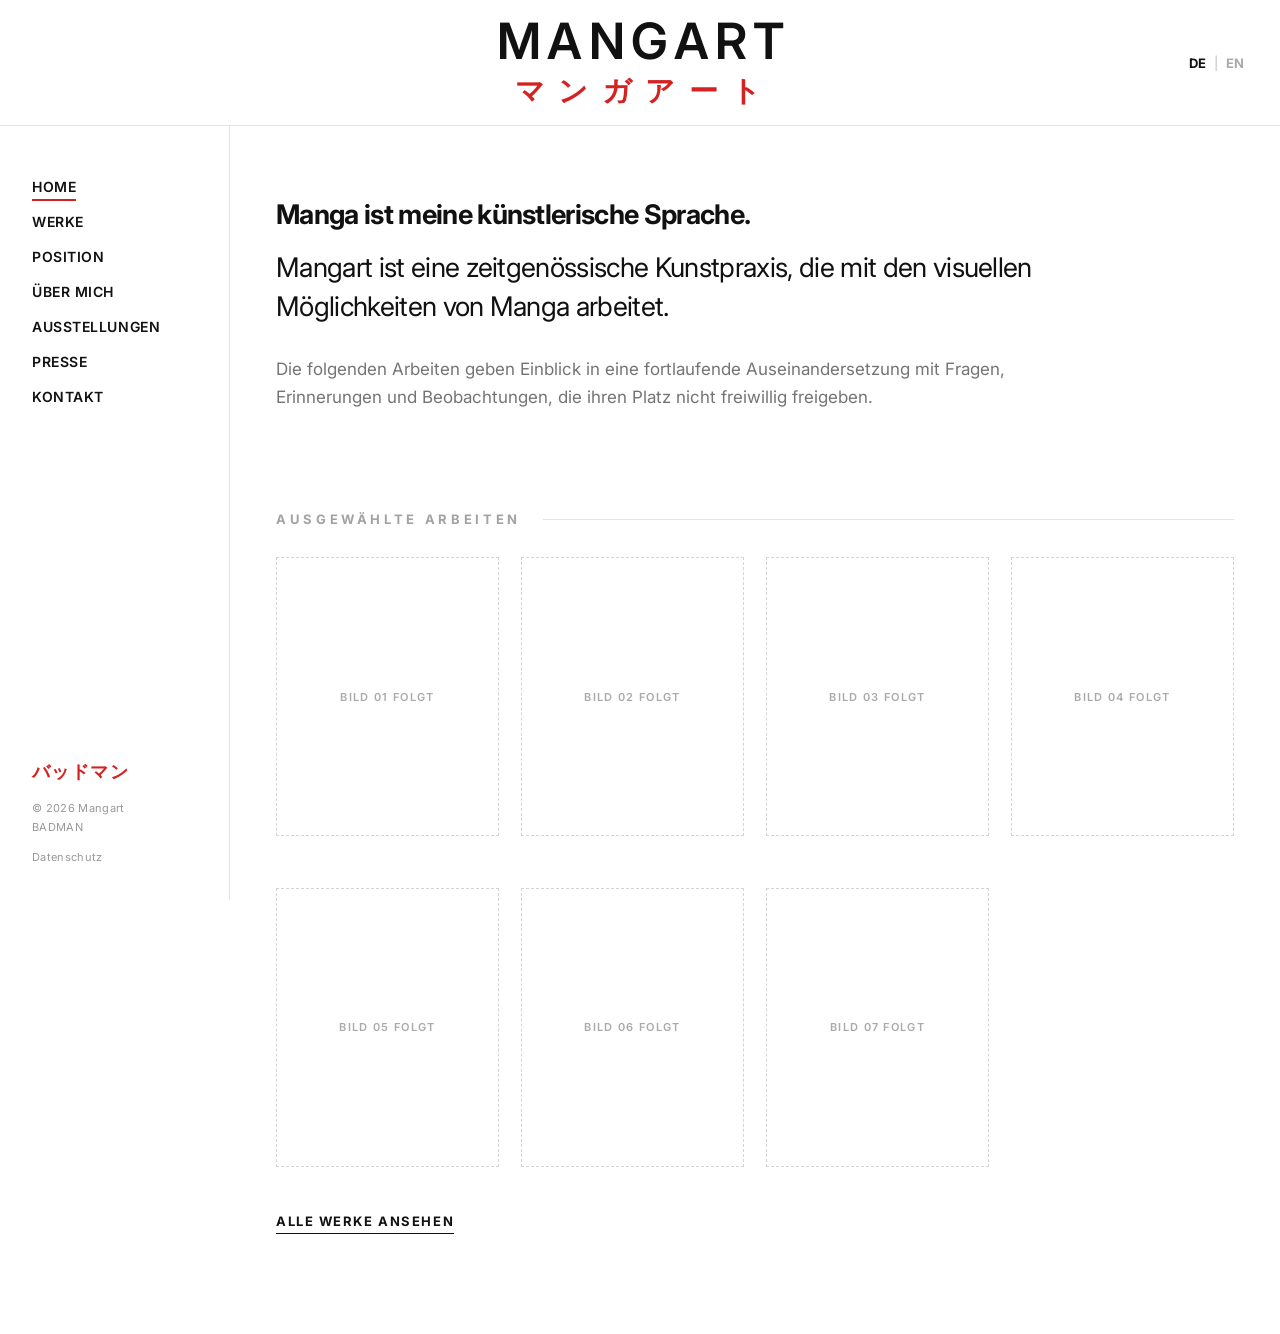
==== commit 600c2331: "index.html" ====
--- a/index.html
+++ b/index.html
@@ -35,6 +35,40 @@
         align-self: center;
       }
     }
+
+    .privacy-footer-link {
+      display: inline-block;
+      margin-top: 10px;
+      color: #999999;
+      font-size: 11px;
+      line-height: 1.8;
+      letter-spacing: 0.03em;
+      text-decoration: none;
+    }
+
+    .privacy-footer-link:hover {
+      color: #111111;
+    }
+
+    .mobile-privacy-footer {
+      display: none;
+    }
+
+    @media (max-width: 760px) {
+      .mobile-privacy-footer {
+        display: block;
+        margin-top: 60px;
+        padding-top: 24px;
+        border-top: 1px solid #e4e4e4;
+      }
+
+      .mobile-privacy-footer a {
+        color: #999999;
+        font-size: 11px;
+        letter-spacing: 0.03em;
+        text-decoration: none;
+      }
+    }
   </style>
 </head>
 
@@ -171,6 +205,15 @@
       <div class="japanese-name">バッドマン</div>
       <div>© 2026 Mangart</div>
       <div>BADMAN</div>
+
+      <a
+        class="privacy-footer-link"
+        href="privacy.html"
+        data-de="Datenschutz"
+        data-en="Privacy"
+      >
+        Datenschutz
+      </a>
     </div>
 
   </aside>
@@ -347,6 +390,16 @@
         </a>
 
       </section>
+
+      <div class="mobile-privacy-footer">
+        <a
+          href="privacy.html"
+          data-de="Datenschutz"
+          data-en="Privacy"
+        >
+          Datenschutz
+        </a>
+      </div>
 
     </div>
 
--- a/style.css
+++ b/style.css
@@ -75,17 +75,22 @@
   text-indent: 0.13em;
 }
 
-.site-logo-japanese {
+.site-logo .site-logo-japanese {
+  position: static !important;
   display: block;
   width: 100%;
-  margin-top: 8px;
-  color: var(--red);
-  font-size: 30px;
-  font-weight: 500;
+  margin-top: 10px;
+  margin-right: 0 !important;
+  margin-left: 0 !important;
+  color: var(--red) !important;
+  font-size: 29px;
+  font-weight: 600;
   line-height: 1;
-  letter-spacing: 0.22em;
+  letter-spacing: 0.46em;
   text-align: center;
-  text-indent: 0.00em;
+  text-indent: 0.46em;
+  transform: translateX(-2px) !important;
+  align-self: center;
 }
 
 .header-controls {
@@ -399,16 +404,21 @@
     text-indent: 0;
   }
 
-  .site-logo-japanese {
+  .site-logo .site-logo-japanese {
     display: block;
     width: auto;
     margin-top: 7px;
+    margin-right: 0 !important;
+    margin-left: 0 !important;
+    color: var(--red) !important;
     font-size: 14px;
     font-weight: 500;
     line-height: 1;
     letter-spacing: 0.2em;
     text-align: center;
     text-indent: 0.2em;
+    transform: translateX(-6px) !important;
+    align-self: center;
   }
 
   .header-controls {
